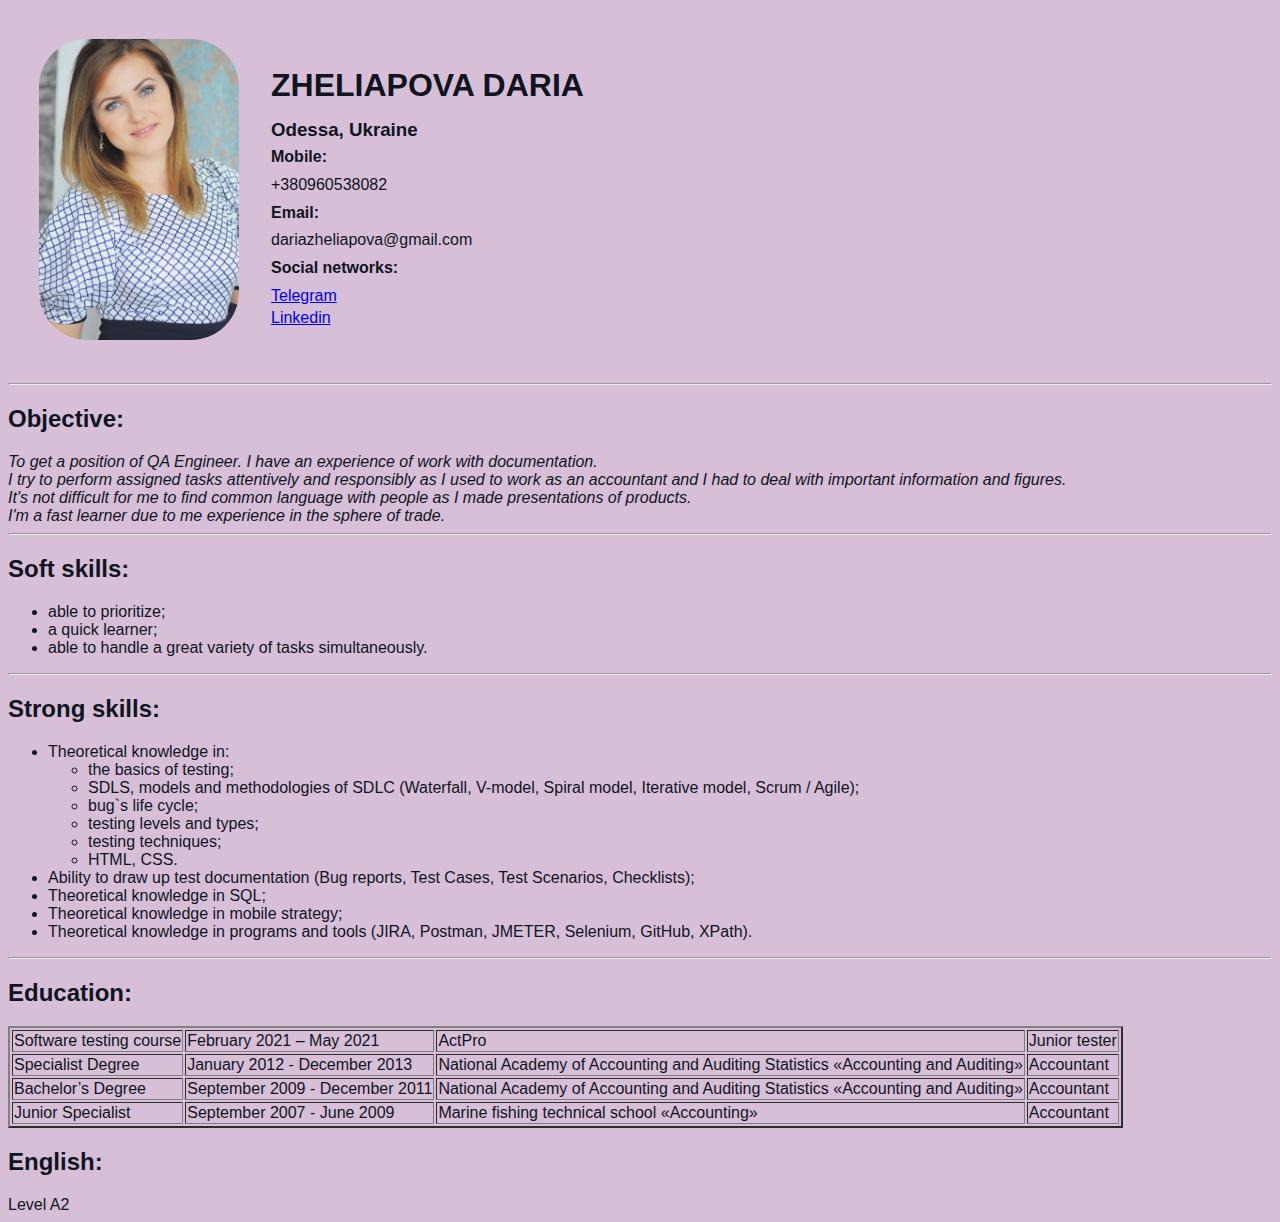
==== index.html @ 7803d1b8 "Finish Project" ====
<!DOCTYPE html>
<html>
<head>
    <meta charset="UTF-8">
    <title>Daria ZHELIAPOVA Resume</title>
<link rel="stylesheet" href="styles.css">

</head>
<body>
    <table cellspacing="30">
    <tr>
        <td>
            <img src="avatar.jpg" width="200" alt="Here is my photo" class='avatar'></td>
            <td>
                
            <h1>ZHELIAPOVA DARIA</h1>
            <div class="name">
            <p> <h3>Odessa, Ukraine</h3> </p>
               <h4>Mobile:</h4> +380960538082
              <h4>Email:</h4> dariazheliapova@gmail.com 
            
<div class="info">
              <p><h4>Social networks:</h4></p>
                <a href="https:t.me/dashazelyapova">Telegram</a> 
              <p>  <a href="https://www.linkedin.com/in/daria-zheliapova-3434b3212">Linkedin</a> </p>
              </div>
            </div>
        </td>
    </tr>
    </table>

<hr>
        <h2>Objective: </h2>
      <i>To get a position of QA Engineer. I have an experience of work with documentation. 
         <br> I try to perform assigned tasks attentively and responsibly as I used to work as an accountant and I had to deal with important information and figures. 
        <br>  It's not difficult for me to find common language with people as I made presentations of products.
         <br> I'm a fast learner due to me experience in the sphere of trade.</i>
     
         <hr>

         <h2>Soft skills: </h2>
      <ul>
          <li>able to prioritize;</li>
          <li>a quick learner;</li>
          <li>able to handle a great variety of tasks simultaneously.</li>
      </ul>
<hr>

      <h2>Strong skills:</h2>
<ul>
    <li>Theoretical knowledge in:
    
    <ul>
        <li>the basics of testing;</li>
        <li>SDLS, models and methodologies of SDLC (Waterfall,
             V-model, Spiral model, Iterative model, Scrum / Agile);</li>
<li>bug`s life cycle;</li>
<li>testing levels and types;</li>
<li>testing techniques;</li>
<li>HTML, CSS. </li>

</ul>

    <li>Ability to draw up test documentation (Bug reports, Test Cases, Test Scenarios, Checklists);</li>
  <li>Theoretical knowledge in SQL;</li>
  <li> Theoretical knowledge in mobile strategy;</li>
  <li>Theoretical knowledge in programs and tools (JIRA, Postman, JMETER, Selenium, GitHub, XPath).</li>
</ul>

<hr>

      <h2>Education:</h2>
      <table border="2">

          <tr>
              <td>Software testing course</td>
              <td>February 2021 – May 2021</td>
              <td>ActPro</td>
              <td>Junior tester</td>
          </tr>
          <tr>
              <td>Specialist Degree</td>
              <td>January 2012 - December 2013</td>
              <td>National Academy of Accounting and Auditing Statistics «Accounting and Auditing»</td>
              <td>Accountant</td>
          </tr>
          <tr>
              <td>Bachelor’s Degree </td>
              <td>September 2009 - December 2011</td>
              <td>National Academy of Accounting and Auditing Statistics «Accounting and Auditing» </td>
              <td>Accountant</td>
          </tr>
          <tr>
              <td>Junior Specialist </td>
              <td>September 2007 - June 2009</td>
              <td>Marine fishing technical school «Accounting»</td>
              <td>Accountant</td>
          </tr>
      </table>
      
      <h2>English:</h2>
      Level A2

    
</body>
</html>
---- styles.css ----
body {
    background-color: thistle;
    color: #0f141e;
    font-size: 16px;
    font-weight: bolt;
    font-family: Arial, Helvetica, sans-serif;
    
}
.avatar{
width: 500;
border-radius: 48px;
    
}
.name {
    line-height: 0.4;
}
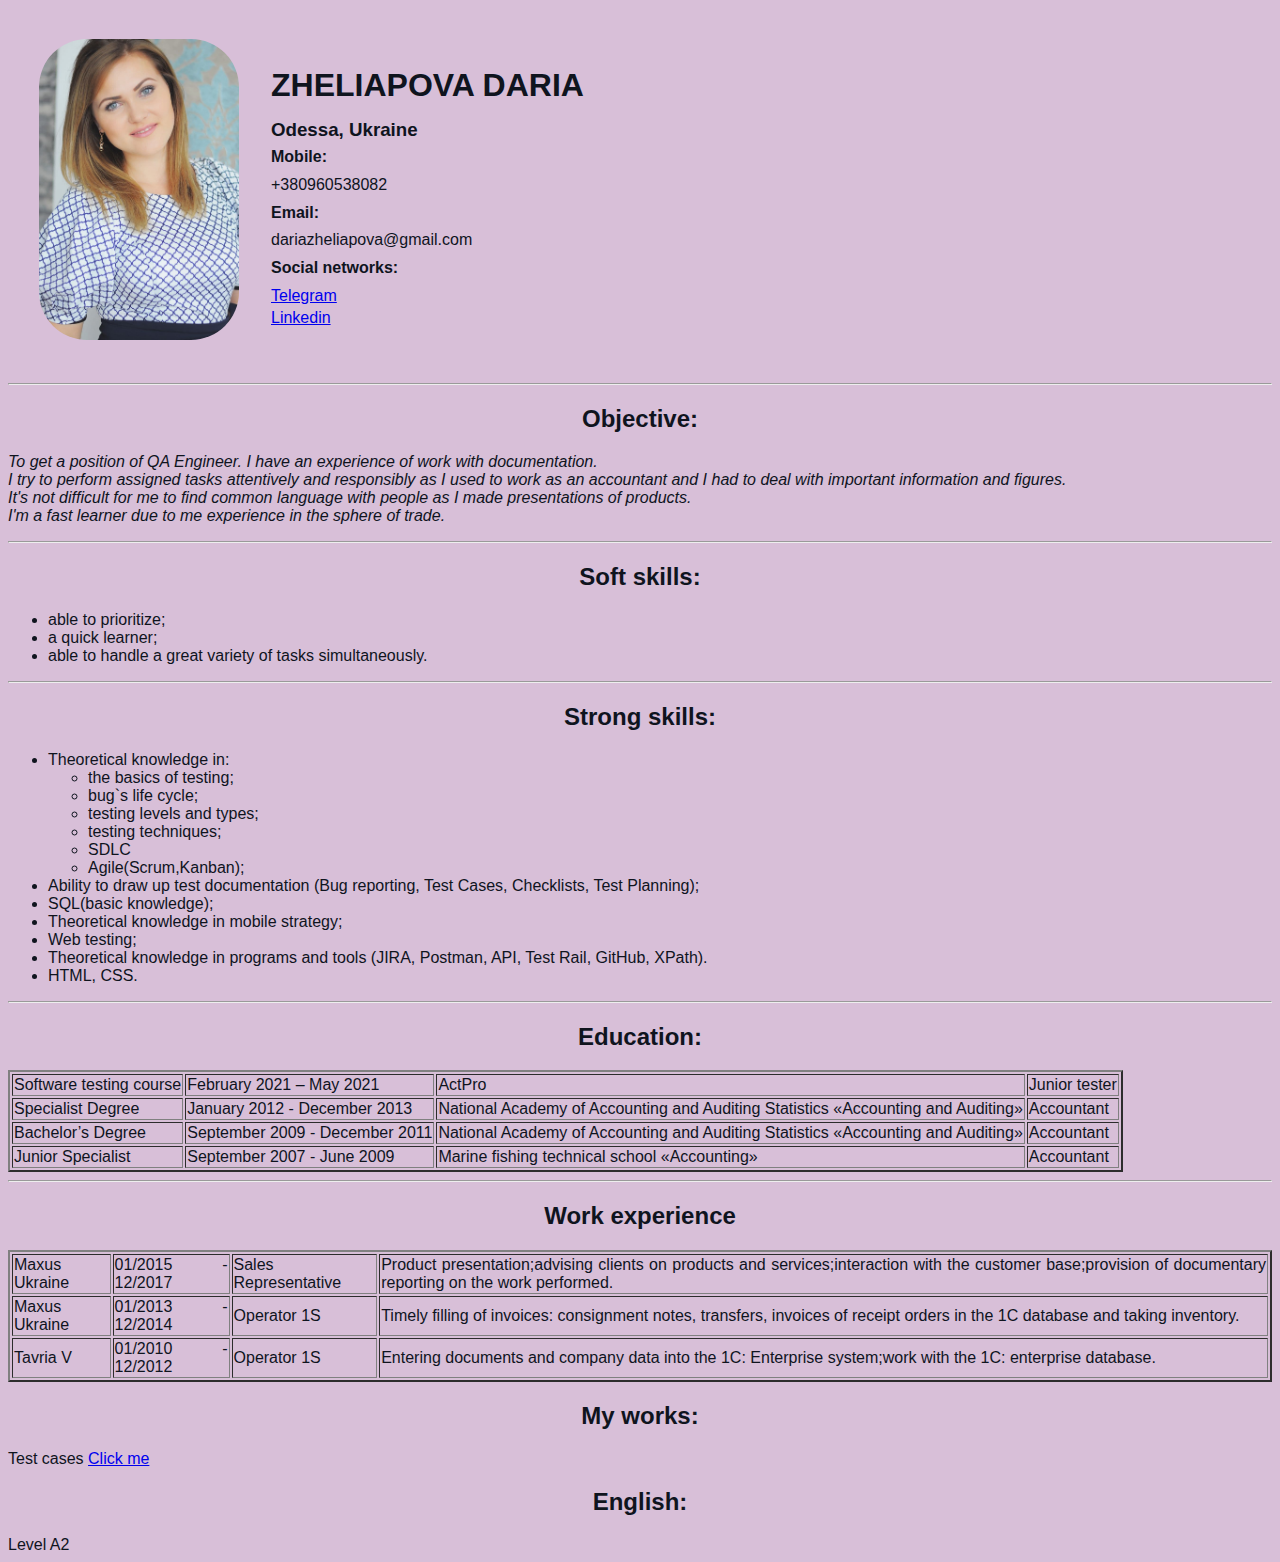
==== commit 0ab64f43: "Add files via upload" ====
--- a/index.html
+++ b/index.html
@@ -5,8 +5,10 @@
     <title>Daria ZHELIAPOVA Resume</title>
 <link rel="stylesheet" href="styles.css">
 
+
 </head>
-<body>
+<body >
+
     <table cellspacing="30">
     <tr>
         <td>
@@ -30,15 +32,16 @@
     </table>
 
 <hr>
-        <h2>Objective: </h2>
-      <i>To get a position of QA Engineer. I have an experience of work with documentation. 
+        <h2><center>Objective:</center> </h2>
+
+      <i><p align="justify" >To get a position of QA Engineer. I have an experience of work with documentation. 
          <br> I try to perform assigned tasks attentively and responsibly as I used to work as an accountant and I had to deal with important information and figures. 
         <br>  It's not difficult for me to find common language with people as I made presentations of products.
-         <br> I'm a fast learner due to me experience in the sphere of trade.</i>
+         <br> I'm a fast learner due to me experience in the sphere of trade.</p></i>
      
          <hr>
 
-         <h2>Soft skills: </h2>
+         <h2><center>Soft skills:</center> </h2>
       <ul>
           <li>able to prioritize;</li>
           <li>a quick learner;</li>
@@ -46,30 +49,33 @@
       </ul>
 <hr>
 
-      <h2>Strong skills:</h2>
+      <h2><center>Strong skills:</center></h2>
 <ul>
     <li>Theoretical knowledge in:
     
     <ul>
         <li>the basics of testing;</li>
-        <li>SDLS, models and methodologies of SDLC (Waterfall,
-             V-model, Spiral model, Iterative model, Scrum / Agile);</li>
 <li>bug`s life cycle;</li>
 <li>testing levels and types;</li>
 <li>testing techniques;</li>
-<li>HTML, CSS. </li>
+<li>SDLC </li>
+ <li> Agile(Scrum,Kanban);</li>
+
 
 </ul>
 
-    <li>Ability to draw up test documentation (Bug reports, Test Cases, Test Scenarios, Checklists);</li>
-  <li>Theoretical knowledge in SQL;</li>
+    <li>Ability to draw up test documentation (Bug reporting, Test Cases, Checklists, Test Planning);</li>
+  <li>SQL(basic knowledge);</li>
   <li> Theoretical knowledge in mobile strategy;</li>
-  <li>Theoretical knowledge in programs and tools (JIRA, Postman, JMETER, Selenium, GitHub, XPath).</li>
+  <li> Web testing;</li>
+  <li>Theoretical knowledge in programs and tools (JIRA, Postman, API, Test Rail, GitHub, XPath).</li>
+  <li>HTML, CSS. </li>
 </ul>
+
 
 <hr>
 
-      <h2>Education:</h2>
+      <h2><center>Education:</center></h2>
       <table border="2">
 
           <tr>
@@ -97,8 +103,39 @@
               <td>Accountant</td>
           </tr>
       </table>
-      
-      <h2>English:</h2>
+	  
+	  
+	  <hr>
+
+      <h2><center>Work experience</center></h2>
+      <table border="2" >
+
+          <tr>
+		  
+              <td> Maxus Ukraine </td>
+              <td> 01/2015 - 12/2017</td>
+              <td> Sales Representative</td>
+              <td> Product presentation;advising clients on products and services;interaction with the customer base;provision of documentary reporting on the work performed.</td>
+			  
+          </tr>
+          <tr>
+              <td> Maxus Ukraine </td>
+              <td> 01/2013 - 12/2014</td>
+              <td> Operator 1S</td>
+              <td> Timely filling of invoices: consignment notes, transfers, invoices of receipt orders in the 1C database and taking inventory.</td>
+          </tr>
+          <tr>
+              <td> Tavria V </td>
+              <td> 01/2010 - 12/2012 </td>
+              <td> Operator 1S </td>
+              <td> Entering documents and company data into the 1C: Enterprise system;work with the 1C: enterprise database. </td>
+          </tr>
+          
+      </table>
+      <h2><center>My works:</center></h2>
+	  Test cases    <a href= https://docs.google.com/document/d/19N8YebitALx6USDqp8iEzpvEDFQQycD1PZouLXU975w/edit?usp=sharing>Click me</a> 
+	  
+      <h2><center>English:</center></h2>
       Level A2
 
     
--- a/styles.css
+++ b/styles.css
@@ -4,6 +4,7 @@
     font-size: 16px;
     font-weight: bolt;
     font-family: Arial, Helvetica, sans-serif;
+	text-align: justify;
     
 }
 .avatar{
@@ -13,4 +14,9 @@
 }
 .name {
     line-height: 0.4;
-}+}
+
+
+
+
+
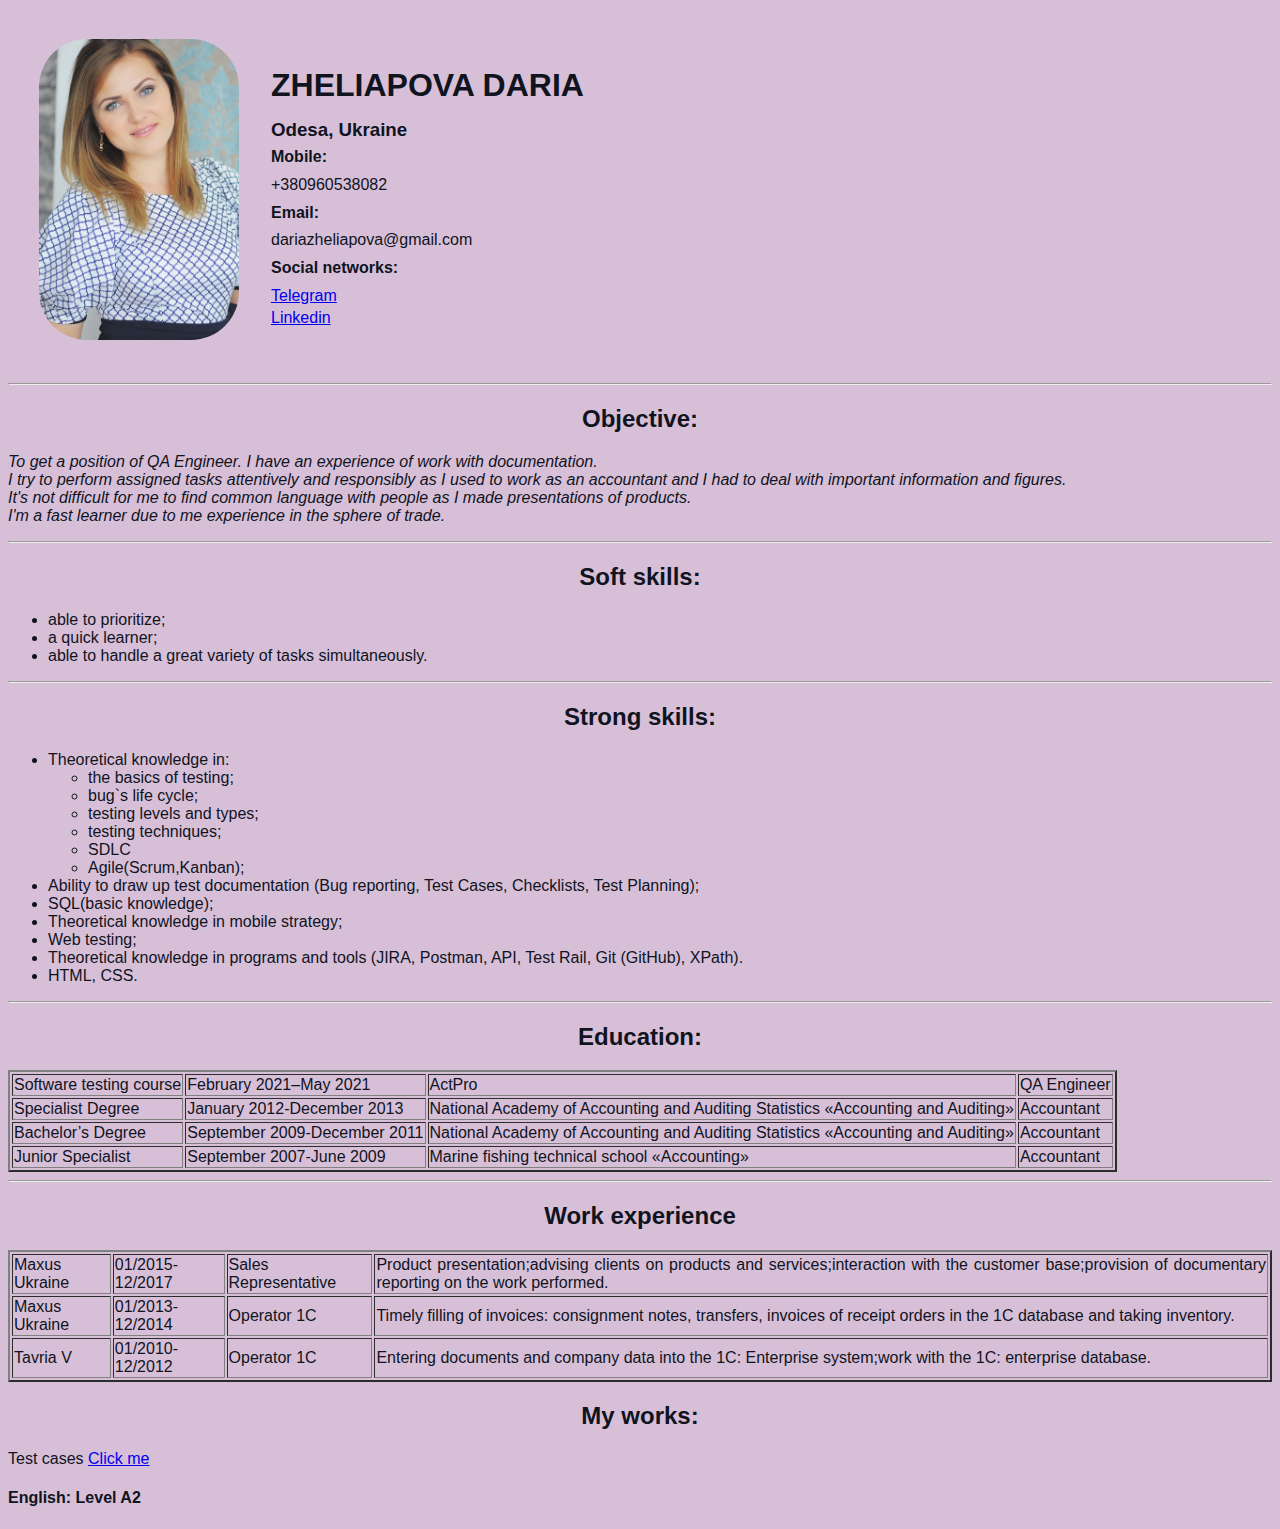
==== commit 4c302cc9: "Add files via upload" ====
--- a/index.html
+++ b/index.html
@@ -17,7 +17,7 @@
                 
             <h1>ZHELIAPOVA DARIA</h1>
             <div class="name">
-            <p> <h3>Odessa, Ukraine</h3> </p>
+            <p> <h3>Odesa, Ukraine</h3> </p>
                <h4>Mobile:</h4> +380960538082
               <h4>Email:</h4> dariazheliapova@gmail.com 
             
@@ -68,7 +68,7 @@
   <li>SQL(basic knowledge);</li>
   <li> Theoretical knowledge in mobile strategy;</li>
   <li> Web testing;</li>
-  <li>Theoretical knowledge in programs and tools (JIRA, Postman, API, Test Rail, GitHub, XPath).</li>
+  <li>Theoretical knowledge in programs and tools (JIRA, Postman, API, Test Rail, Git (GitHub), XPath).</li>
   <li>HTML, CSS. </li>
 </ul>
 
@@ -80,25 +80,25 @@
 
           <tr>
               <td>Software testing course</td>
-              <td>February 2021 – May 2021</td>
+              <td>February 2021–May 2021</td>
               <td>ActPro</td>
-              <td>Junior tester</td>
+              <td>QA Engineer</td>
           </tr>
           <tr>
               <td>Specialist Degree</td>
-              <td>January 2012 - December 2013</td>
+              <td>January 2012-December 2013</td>
               <td>National Academy of Accounting and Auditing Statistics «Accounting and Auditing»</td>
               <td>Accountant</td>
           </tr>
           <tr>
               <td>Bachelor’s Degree </td>
-              <td>September 2009 - December 2011</td>
+              <td>September 2009-December 2011</td>
               <td>National Academy of Accounting and Auditing Statistics «Accounting and Auditing» </td>
               <td>Accountant</td>
           </tr>
           <tr>
               <td>Junior Specialist </td>
-              <td>September 2007 - June 2009</td>
+              <td>September 2007-June 2009</td>
               <td>Marine fishing technical school «Accounting»</td>
               <td>Accountant</td>
           </tr>
@@ -113,21 +113,21 @@
           <tr>
 		  
               <td> Maxus Ukraine </td>
-              <td> 01/2015 - 12/2017</td>
+              <td> 01/2015-12/2017</td>
               <td> Sales Representative</td>
               <td> Product presentation;advising clients on products and services;interaction with the customer base;provision of documentary reporting on the work performed.</td>
 			  
           </tr>
           <tr>
               <td> Maxus Ukraine </td>
-              <td> 01/2013 - 12/2014</td>
-              <td> Operator 1S</td>
+              <td> 01/2013-12/2014</td>
+              <td> Operator 1C</td>
               <td> Timely filling of invoices: consignment notes, transfers, invoices of receipt orders in the 1C database and taking inventory.</td>
           </tr>
           <tr>
               <td> Tavria V </td>
-              <td> 01/2010 - 12/2012 </td>
-              <td> Operator 1S </td>
+              <td> 01/2010-12/2012 </td>
+              <td> Operator 1C </td>
               <td> Entering documents and company data into the 1C: Enterprise system;work with the 1C: enterprise database. </td>
           </tr>
           
@@ -135,8 +135,8 @@
       <h2><center>My works:</center></h2>
 	  Test cases    <a href= https://docs.google.com/document/d/19N8YebitALx6USDqp8iEzpvEDFQQycD1PZouLXU975w/edit?usp=sharing>Click me</a> 
 	  
-      <h2><center>English:</center></h2>
-      Level A2
+      <h4>English: Level A2</h4>
+     
 
     
 </body>
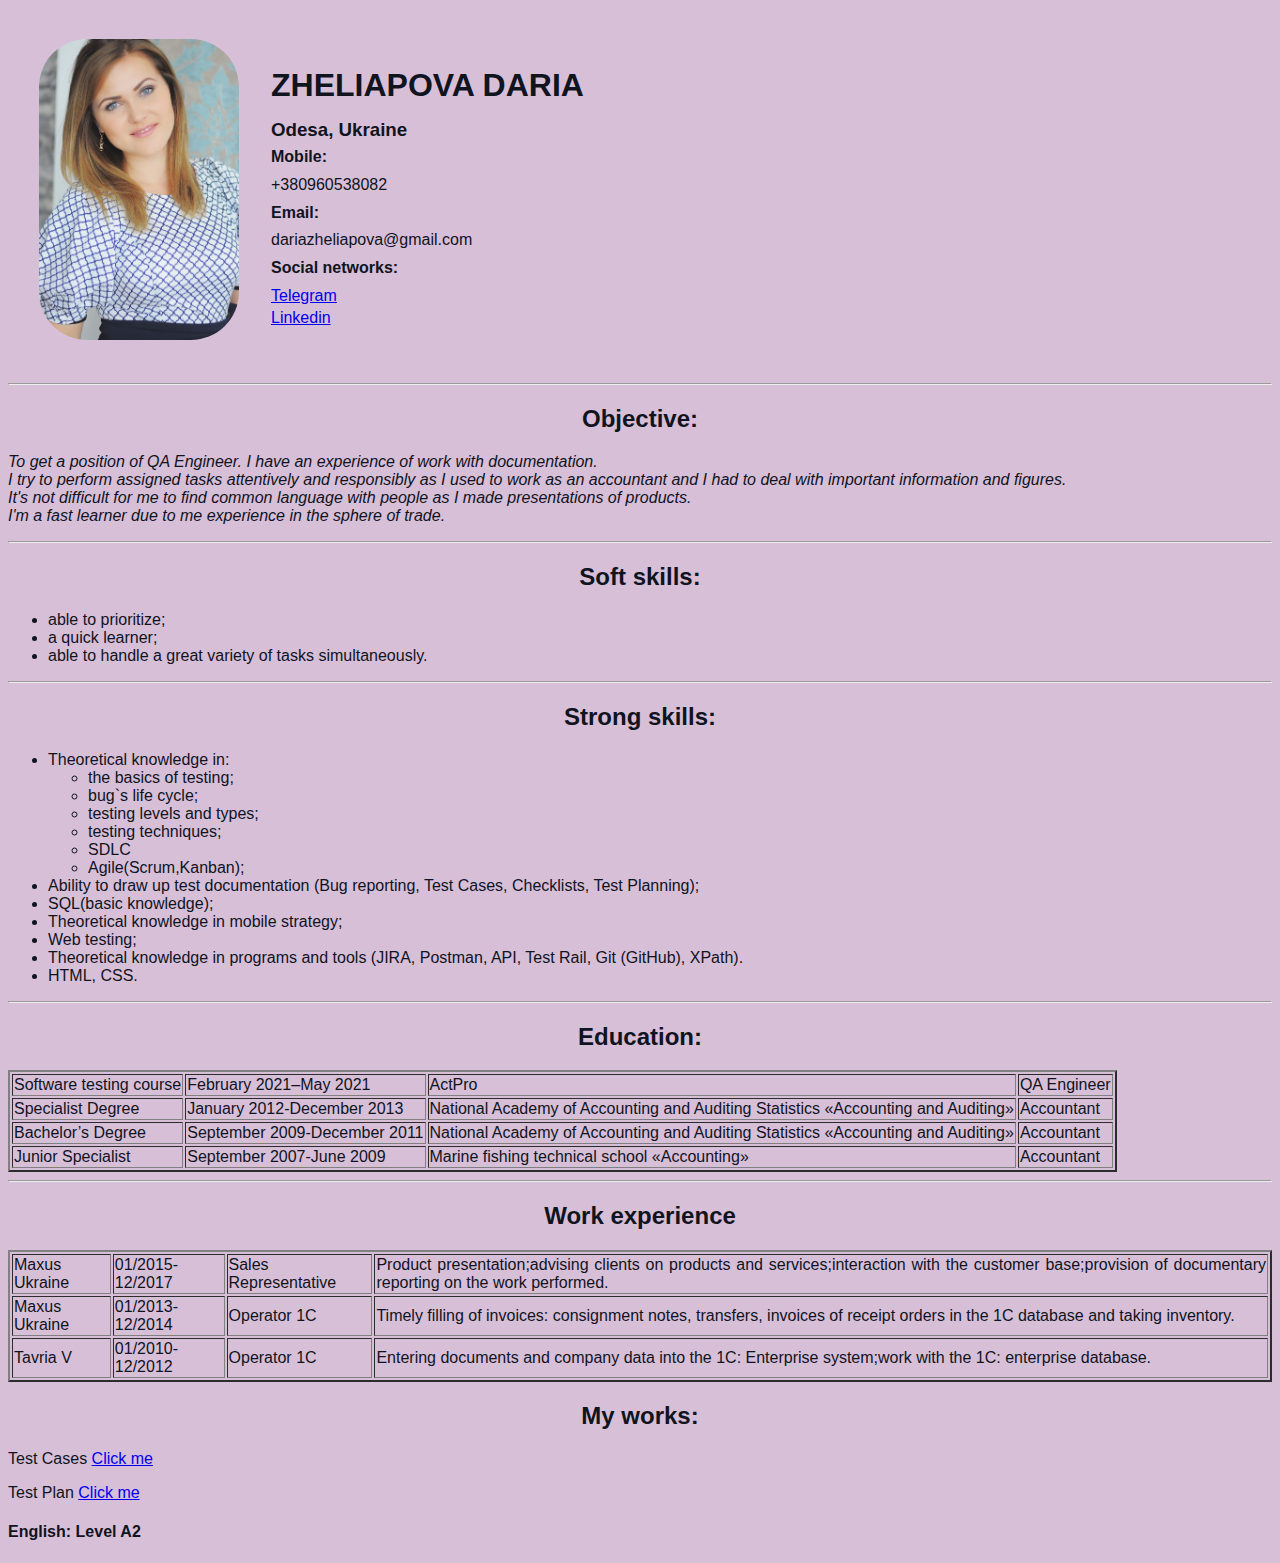
==== commit 812074f4: "Add files via upload" ====
--- a/index.html
+++ b/index.html
@@ -133,7 +133,8 @@
           
       </table>
       <h2><center>My works:</center></h2>
-	  Test cases    <a href= https://docs.google.com/document/d/19N8YebitALx6USDqp8iEzpvEDFQQycD1PZouLXU975w/edit?usp=sharing>Click me</a> 
+	  <p>Test Cases    <a href= https://docs.google.com/document/d/1dMqlE3_wzRolonzjFg_QpQzbVCSo4db11xduTbcRb7I/edit?usp=sharing >Click me</a> </p>
+	  <p>Test Plan    <a href=https://docs.google.com/document/d/1x8Lx81T9oVGrTA0Q9P8aCaOB1B6xrcTkc2HPWT6F_jQ/edit?usp=sharing >Click me</a> </p>
 	  
       <h4>English: Level A2</h4>
      
